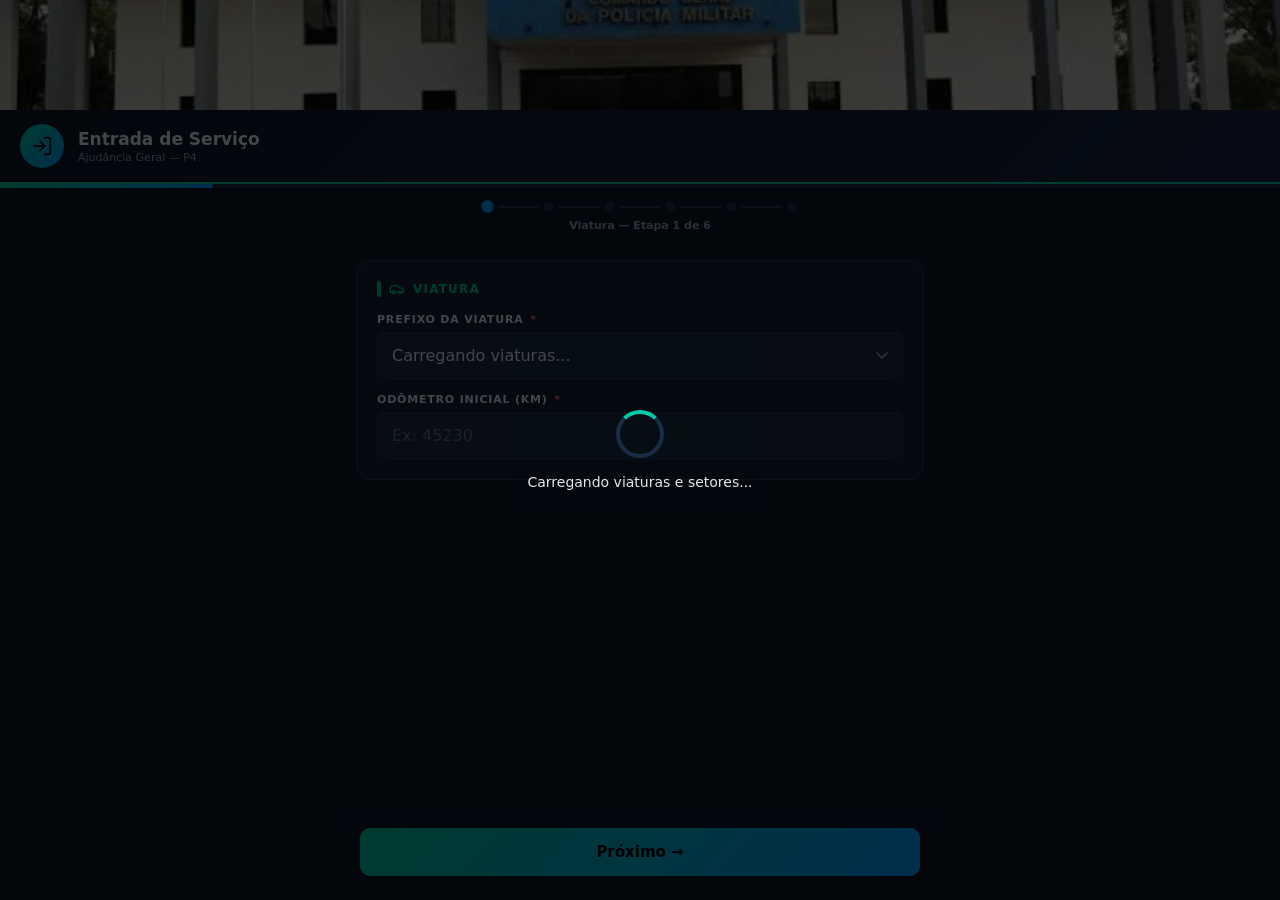
==== entrada.html @ dc6addcf "Add files via upload" ====
<!DOCTYPE html>
<html lang="pt-BR">
<head>
<meta charset="UTF-8">
<meta name="viewport" content="width=device-width, initial-scale=1, viewport-fit=cover">
<meta name="theme-color" content="#0a1628">
<title>Ajudância Geral — Entrada de Serviço</title>
<link rel="manifest" href="manifest.json">
<link rel="apple-touch-icon" href="icon-512.png">
<link rel="stylesheet" href="common.css?v=2026.11.06.1">
</head>
<body class="tema-entrada">
<img src="comando_geral_banner.jpg" class="banner-bpm" alt="Ajudância Geral" width="678" height="170">
<div class="hdr">
  <div class="hdr-icon"><svg class="ic" aria-hidden="true" focusable="false"><use href="#i-log-in"></use></svg></div>
  <div><div class="hdr-title">Entrada de Serviço</div><div class="hdr-sub">Ajudância Geral — P4</div></div>
</div>
<div class="progress-bar"><div class="progress-fill" id="progressFill" style="width:17%"></div></div>
<div class="steps-row" id="stepsRow"></div>
<div class="step-label" id="stepLabel">Etapa 1 de 6</div>

<div class="container">
  <div class="erro-msg" id="erroGlobal" role="alert"></div>
  <div class="info-msg" id="infoGlobal" role="status"></div>

  <!-- 1. Viatura -->
  <div class="section active" id="s1">
    <div class="card">
      <div class="card-title"><svg class="ic" aria-hidden="true" focusable="false"><use href="#i-car"></use></svg> Viatura</div>
      <div class="fg">
        <label for="prefixo">Prefixo da Viatura <span class="req">*</span></label>
        <select id="prefixo" required><option value="">Carregando viaturas...</option></select>
        <div class="msg-invalido">Selecione a viatura</div>
        <div class="bloqueio-saida" id="bloqueioSaida" role="alert">
          <div class="bloqueio-saida-titulo"><svg class="ic" aria-hidden="true" focusable="false"><use href="#i-ban"></use></svg> Entrada não permitida</div>
          <div class="bloqueio-saida-corpo">
            Esta viatura ainda está com <strong>saída em aberto</strong>. O policial que saiu com ela não registrou a baixa do serviço.<br>
            Entre em contato e solicite que ele registre a saída antes de prosseguir.
            <div class="bloqueio-saida-motorista" id="bloqueioMotoristaInfo"></div>
            <a class="btn-ligar" id="bloqueioLigar" href="#"><svg class="ic" aria-hidden="true" focusable="false"><use href="#i-phone"></use></svg> Ligar agora</a>
          </div>
        </div>
      </div>
      <div class="fg">
        <label for="odometroInicial">Odômetro Inicial (km) <span class="req">*</span></label>
        <input type="text" inputmode="numeric" autocomplete="off" id="odometroInicial" placeholder="Ex: 45230" maxlength="7">
        <div class="odometro-hint" id="odometroHint"></div>
        <div class="odo-aviso" id="odoAviso" role="alert">
          <span id="odoAvisoTxt"></span>
          <label><input type="checkbox" id="odoConfirma"> Confirmo que o odômetro informado está correto</label>
        </div>
        <div class="msg-invalido">Informe o odômetro</div>
      </div>
    </div>
  </div>

  <!-- 2. Setor -->
  <div class="section" id="s2">
    <div class="card">
      <div class="card-title"><svg class="ic" aria-hidden="true" focusable="false"><use href="#i-map-pin"></use></svg> Setor de Atuação</div>
      <div class="fg">
        <label for="setor">Setor <span class="req">*</span></label>
        <select id="setor" required><option value="">Carregando setores...</option></select>
        <div class="msg-invalido">Selecione o setor</div>
      </div>
      <div class="fg" id="setorLivreGroup" style="display:none">
        <label for="setorLivre">Informe o setor <span class="req">*</span></label>
        <input type="text" id="setorLivre" class="upper" placeholder="Nome completo do setor..." maxlength="100">
        <div class="msg-invalido">Informe o setor</div>
      </div>
    </div>
  </div>

  <!-- 3. Guarnição -->
  <div class="section" id="s3">
    <div class="card">
      <div class="card-title"><svg class="ic" aria-hidden="true" focusable="false"><use href="#i-users"></use></svg> Guarnição</div>
      <div class="fg">
        <label for="comandante">Comandante da Guarnição <span class="req">*</span></label>
        <input type="text" id="comandante" class="upper" placeholder="GRADUAÇÃO E NOME DE GUERRA" maxlength="80" autocomplete="off">
        <div class="msg-invalido">Informe o comandante</div>
      </div>
      <div class="fg">
        <label for="motorista">Motorista da Guarnição <span class="req">*</span></label>
        <input type="text" id="motorista" class="upper" placeholder="GRADUAÇÃO E NOME DE GUERRA" maxlength="80" autocomplete="off">
        <div class="msg-invalido">Informe o motorista</div>
      </div>
      <div class="fg-row">
        <div class="fg">
          <label for="matricula">Matrícula do Motorista <span class="req">*</span></label>
          <input type="text" inputmode="numeric" id="matricula" placeholder="Ex: 100012345" maxlength="12" autocomplete="off">
          <div class="msg-invalido">Matrícula inválida (somente números, ex: 100012345)</div>
        </div>
        <div class="fg">
          <label for="telefone">Telefone <span class="req">*</span></label>
          <input type="tel" id="telefone" placeholder="(69) 9xxxx-xxxx" maxlength="16" autocomplete="off">
          <div class="msg-invalido">Informe um telefone válido com DDD</div>
        </div>
      </div>
    </div>
  </div>

  <!-- 4. Condições -->
  <div class="section" id="s4">
    <div class="card">
      <div class="card-title"><svg class="ic" aria-hidden="true" focusable="false"><use href="#i-wrench"></use></svg> Condições da Viatura</div>
      <div class="fg">
        <label>Nível de Óleo do Motor <span class="req">*</span></label>
        <div class="nivel-group">
          <button type="button" class="opcao-btn" data-group="oleo" data-val="MÍNIMO" data-tone="min"><span class="dot dot-min"></span>Mínimo</button>
          <button type="button" class="opcao-btn" data-group="oleo" data-val="MÉDIO" data-tone="med"><span class="dot dot-med"></span>Médio</button>
          <button type="button" class="opcao-btn" data-group="oleo" data-val="MÁXIMO" data-tone="max"><span class="dot dot-max"></span>Máximo</button>
        </div>
        <div class="msg-invalido" id="msg-oleo">Selecione o nível de óleo</div>
      </div>
      <div class="fg mt">
        <label>Nível de Água do Radiador <span class="req">*</span></label>
        <div class="nivel-group">
          <button type="button" class="opcao-btn" data-group="agua" data-val="MÍNIMO" data-tone="min"><span class="dot dot-min"></span>Mínimo</button>
          <button type="button" class="opcao-btn" data-group="agua" data-val="MÉDIO" data-tone="med"><span class="dot dot-med"></span>Médio</button>
          <button type="button" class="opcao-btn" data-group="agua" data-val="MÁXIMO" data-tone="max"><span class="dot dot-max"></span>Máximo</button>
        </div>
        <div class="msg-invalido" id="msg-agua">Selecione o nível de água</div>
      </div>
      <div class="fg mt">
        <label>Itens com Alterações <span class="req">*</span><span class="opt"> (selecione todos)</span></label>
        <div class="check-grid" id="alteracoesGrid"></div>
        <div class="msg-invalido" id="msgAlteracoes">Selecione pelo menos um item</div>
      </div>
      <div class="fg mt" id="outrosGroup" style="display:none">
        <label for="outrosTexto">Outras alterações <span class="req">*</span></label>
        <textarea id="outrosTexto" placeholder="Descreva os outros itens com alteração..." rows="2"></textarea>
        <div class="msg-invalido">Descreva as outras alterações</div>
      </div>
    </div>
    <div class="card">
      <div class="card-title"><svg class="ic" aria-hidden="true" focusable="false"><use href="#i-camera"></use></svg> Fotos das Avarias</div>
      <div class="fg">
        <label for="descricaoAvarias">Descreva alterações elétricas e avarias <span class="req">*</span></label>
        <textarea id="descricaoAvarias" placeholder="Descreva ou escreva 'NENHUMA AVARIA OBSERVADA'" rows="3"></textarea>
        <div class="msg-invalido">Campo obrigatório</div>
      </div>
      <div class="fg">
        <label>Fotos da viatura <span class="opt">(opcional — enviadas para o Drive)</span></label>
        <div class="foto-area">
          <div class="foto-btns">
            <button type="button" class="foto-btn camera" id="avCam"><span class="foto-btn-icon"><svg class="ic" aria-hidden="true" focusable="false"><use href="#i-camera"></use></svg></span><span>Tirar Foto</span></button>
            <button type="button" class="foto-btn galeria" id="avGal"><span class="foto-btn-icon"><svg class="ic" aria-hidden="true" focusable="false"><use href="#i-image"></use></svg></span><span>Galeria / Arquivo</span></button>
          </div>
          <input type="file" id="avCam_input" accept="image/*" capture="environment" hidden>
          <input type="file" id="avGal_input" accept="image/*" multiple hidden>
          <div class="fotos-preview" id="avPreview"></div>
          <div class="foto-status" id="avStatus">Nenhuma foto selecionada</div>
          <div class="foto-upload-prog" id="fotoProgBar"><div class="foto-upload-prog-fill" id="fotoProgFill" style="width:0%"></div></div>
        </div>
      </div>
    </div>
  </div>

  <!-- 5. Limpeza -->
  <div class="section" id="s5">
    <div class="card">
      <div class="card-title"><svg class="ic" aria-hidden="true" focusable="false"><use href="#i-sparkles"></use></svg> Controle de Limpeza</div>
      <div class="fg">
        <label>A viatura está limpa na assunção do serviço? <span class="req">*</span></label>
        <div class="opcao-group">
          <button type="button" class="opcao-btn" data-group="limpa" data-val="SIM" data-tone="ok"><div class="obi"><svg class="ic" aria-hidden="true" focusable="false"><use href="#i-check-circle"></use></svg></div><div class="obt">Sim, está limpa</div></button>
          <button type="button" class="opcao-btn" data-group="limpa" data-val="NÃO" data-tone="no"><div class="obi"><svg class="ic" aria-hidden="true" focusable="false"><use href="#i-ban"></use></svg></div><div class="obt">Não está limpa</div></button>
        </div>
        <div class="msg-invalido" id="msg-limpa">Selecione uma opção</div>
      </div>
      <div id="descLimpaGroup" data-depends="limpa:NÃO" style="display:none">
        <div class="fg mt">
          <label for="descLimpaEntrada">Descreva a situação da viatura <span class="req">*</span></label>
          <textarea id="descLimpaEntrada" placeholder="Ex: Bancos com barro, odor forte, resíduos no porta-malas..." rows="3"></textarea>
          <div class="msg-invalido">Informe a descrição</div>
        </div>
        <div class="fg">
          <label>Fotos da sujeira <span class="opt">(opcional)</span></label>
          <div class="foto-area" data-fotos="limpeza">
            <div class="foto-btns">
              <button type="button" class="foto-btn camera" id="limpCam"><span class="foto-btn-icon"><svg class="ic" aria-hidden="true" focusable="false"><use href="#i-camera"></use></svg></span><span>Tirar Foto</span></button>
              <button type="button" class="foto-btn galeria" id="limpGal"><span class="foto-btn-icon"><svg class="ic" aria-hidden="true" focusable="false"><use href="#i-image"></use></svg></span><span>Galeria</span></button>
            </div>
            <input type="file" id="limpCam_input" accept="image/*" capture="environment" hidden>
            <input type="file" id="limpGal_input" accept="image/*" multiple hidden>
            <div class="fotos-preview" id="limpPreview"></div>
            <div class="foto-status" id="limpStatus">Nenhuma foto selecionada</div>
          </div>
        </div>
      </div>
    </div>
  </div>

  <!-- 6. Cartão -->
  <div class="section" id="s6">
    <div class="card">
      <div class="card-title"><svg class="ic" aria-hidden="true" focusable="false"><use href="#i-credit-card"></use></svg> Cartão de Abastecimento</div>
      <div class="fg">
        <label>O cartão confere com a placa? <span class="req">*</span></label>
        <div class="opcao-group">
          <button type="button" class="opcao-btn" data-group="cartao" data-val="SIM" data-tone="ok"><div class="obi"><svg class="ic" aria-hidden="true" focusable="false"><use href="#i-check-circle"></use></svg></div><div class="obt">Sim, confere</div></button>
          <button type="button" class="opcao-btn" data-group="cartao" data-val="NÃO" data-tone="no"><div class="obi"><svg class="ic" aria-hidden="true" focusable="false"><use href="#i-x-circle"></use></svg></div><div class="obt">Não confere</div></button>
        </div>
        <div class="msg-invalido" id="msg-cartao">Selecione uma opção</div>
      </div>
      <div class="fg" id="divergenciaGroup" data-depends="cartao:NÃO" style="display:none">
        <label for="divergenciaCartao">Explique a divergência <span class="req">*</span></label>
        <textarea id="divergenciaCartao" placeholder="Descreva o motivo..." rows="3"></textarea>
        <div class="msg-invalido">Informe a divergência</div>
      </div>
    </div>
    <div class="card card-decl">
      <div class="card-title"><svg class="ic" aria-hidden="true" focusable="false"><use href="#i-scale"></use></svg> Declaração</div>
      <p style="font-size:13px;line-height:1.6">Ao enviar, declaro que todas as informações são verdadeiras, nos termos do <strong>Art. 17 — I RDPM</strong>.</p>
    </div>
  </div>

  <div id="tela-sucesso">
    <div class="success-icon" id="successIcon"><svg class="ic" aria-hidden="true" focusable="false"><use href="#i-check-circle"></use></svg></div>
    <div class="success-title" id="successTitle">Entrada Registrada!</div>
    <div class="success-sub" id="successDetalhes">Entrada registrada com sucesso.</div>
    <div class="success-aviso" id="successAviso"></div>
    <button class="btn-novo" id="btnNovo" type="button">+ Nova Entrada</button>
  </div>
</div>

<div class="footer-fixed" id="footerFixed">
  <button class="btn btn-back" id="btnBack" type="button" style="display:none">← Voltar</button>
  <button class="btn btn-next" id="btnNext" type="button">Próximo →</button>
  <button class="btn btn-send" id="btnSend" type="button" style="display:none">✓ Enviar</button>
</div>
<div class="loading-ov" id="loadingOv"><div class="loading-spin"></div><div class="loading-txt" id="loadingTxt">Carregando...</div></div>

<script src="common.js?v=2026.11.06.1"></script>
<script>if(!window.GAR){document.body.innerHTML='<div style="padding:30px;color:#fff;font-family:sans-serif;line-height:1.6"><h2>Arquivos incompletos</h2><p>O arquivo common.js não foi encontrado. Publique common.js, common.css e comando_geral_banner.jpg na mesma pasta de entrada.html e saida.html.</p></div>';throw new Error('common.js ausente');}</script>
<script>
(function () {
  'use strict';
  var $ = GAR.$;
  var LABELS = ['Viatura', 'Setor', 'Guarnição', 'Condições', 'Limpeza', 'Cartão'];
  var ALTERACOES = ['Giroflex', 'Sirene', 'Motor', 'Câmbio', 'Pneus', 'TWI pneus', 'Retrovisores', 'Luzes', 'Painel', 'Rádio / HT', 'Lataria', 'Documentação', 'Extintor', 'Porta-malas', 'Freios', 'Direção', 'Outros', 'Sem Alteração'];
  var idEnvio = GAR.uuid();
  var enviando = false, finalizando = false;
  var alteracoesSel = [];
  var bloqueada = false, seqConsulta = 0;
  var W;

  var odo = GAR.odometro.criar({ input: 'odometroInicial', hint: 'odometroHint', aviso: 'odoAviso', avisoTxt: 'odoAvisoTxt', confirma: 'odoConfirma', orientacao: 'informe o odômetro inicial' });
  var fotosAv = GAR.criarFotos({ nome: 'avarias', camera: 'avCam', galeria: 'avGal', preview: 'avPreview', status: 'avStatus', rotulo: 'avaria_entrada' });
  var fotosLimpa = GAR.criarFotos({ nome: 'limpeza', camera: 'limpCam', galeria: 'limpGal', preview: 'limpPreview', status: 'limpStatus', rotulo: 'limpeza_entrada' });

  /* ---------- Checklist de alterações ---------- */
  function renderAlteracoes() {
    var grid = $('alteracoesGrid'); grid.innerHTML = '';
    ALTERACOES.forEach(function (item) {
      var b = document.createElement('button');
      b.type = 'button'; b.className = 'check-item'; b.setAttribute('data-val', item);
      var box = document.createElement('div'); box.className = 'check-box';
      var lb = document.createElement('div'); lb.className = 'check-label'; lb.textContent = item;
      b.appendChild(box); b.appendChild(lb);
      b.addEventListener('click', function () { toggleAlteracao(item); });
      grid.appendChild(b);
    });
  }
  function pintarAlteracoes() {
    var itens = document.querySelectorAll('#alteracoesGrid .check-item');
    for (var i = 0; i < itens.length; i++) {
      var on = alteracoesSel.indexOf(itens[i].getAttribute('data-val')) !== -1;
      itens[i].classList.toggle('selected', on);
      itens[i].setAttribute('aria-pressed', on ? 'true' : 'false');
      itens[i].firstChild.textContent = on ? '✓' : '';
    }
    var outros = alteracoesSel.indexOf('Outros') !== -1;
    $('outrosGroup').style.display = outros ? 'block' : 'none';
    if (!outros) $('outrosTexto').value = '';
    $('msgAlteracoes').classList.remove('on');
  }
  function toggleAlteracao(item) {
    if (item === 'Sem Alteração') alteracoesSel = alteracoesSel.indexOf(item) === -1 ? ['Sem Alteração'] : [];
    else {
      alteracoesSel = alteracoesSel.filter(function (x) { return x !== 'Sem Alteração'; });
      var i = alteracoesSel.indexOf(item);
      if (i === -1) alteracoesSel.push(item); else alteracoesSel.splice(i, 1);
    }
    pintarAlteracoes();
    GAR.draft.salvar();
  }

  /* ---------- Viatura: status (saída em aberto) + odômetro numa só consulta ---------- */
  function esconderBloqueio() {
    bloqueada = false;
    $('bloqueioSaida').classList.remove('on');
    $('bloqueioMotoristaInfo').innerHTML = '';
    $('bloqueioLigar').classList.remove('on');
    $('bloqueioLigar').setAttribute('href', '#');
  }

  function mostrarBloqueio(d) {
    var tel = String(d.telefone || '').replace(/\D/g, '');
    var h = '<div class="bloqueio-saida-linha"><span>Motorista</span><strong>' + GAR.esc(d.motorista || 'Não identificado') + '</strong></div>';
    if (d.dataEntrada) h += '<div class="bloqueio-saida-linha"><span>Entrou em</span><strong>' + GAR.esc(d.dataEntrada) + '</strong></div>';
    if (tel) {
      h += '<div class="bloqueio-saida-linha"><span>Telefone</span><strong>' + GAR.esc(d.telefone || tel) + '</strong></div>';
      var a = $('bloqueioLigar');
      a.setAttribute('href', 'tel:' + (tel.length > 11 && tel.indexOf('55') === 0 ? '+' + tel : '+55' + tel));
      a.classList.add('on');
    }
    $('bloqueioMotoristaInfo').innerHTML = h;
    $('bloqueioSaida').classList.add('on');
    bloqueada = true;
  }

  async function aoSelecionarViatura(preservar) {
    var p = $('prefixo').value, meu = ++seqConsulta;
    esconderBloqueio();
    if (!preservar) { $('odometroInicial').value = ''; $('odoConfirma').checked = false; }
    odo.limpar();
    if (!p) return;
    odo.consultando('Verificando status da viatura...');
    // UMA consulta (status + odômetro) ao índice rápido
    var info = null;
    try { info = await GAR.infoViatura(p, { confirmar: true }); } catch (e) { info = null; }
    if (meu !== seqConsulta) return; // trocou de viatura no meio da consulta

    if (info && info.saidaAberta) {
      odo.limpar(); mostrarBloqueio(info);
      if (W && W.etapa > 1) W.ir(1); // a resposta chegou depois de o usuário avançar: volta ao aviso
      return;
    }
    var n = info && info.odometro != null ? Number(info.odometro) : NaN;
    if (!isNaN(n)) odo.definirRef(n); else odo.falhou();
    // o último valor NÃO é copiado sozinho (evita repetir um valor velho sem olhar o painel): "Usar este valor" faz isso num toque
    if (!preservar) { try { $('odometroInicial').focus({ preventScroll: true }); } catch (e2) {} }
  }

  /* ---------- Validação ---------- */
  function validar(n) {
    var ok = true;
    if (n === 1) {
      if (!$('prefixo').value) { GAR.invalido('prefixo'); ok = false; }
      if (bloqueada) { GAR.mostrarErro('Esta viatura possui saída em aberto. O motorista anterior precisa registrar a baixa antes de uma nova entrada.'); return false; }
      var pr = odo.problema(finalizando);
      if (pr === 'vazio') { GAR.invalido('odometroInicial'); ok = false; }
      else if (pr === 'consultando') { GAR.mostrarErro('Aguarde um instante: verificando o status da viatura...'); ok = false; }
      else if (pr === 'bloqueado') { GAR.invalido('odometroInicial', false); GAR.mostrarErro(odo.mensagem()); ok = false; }
      else if (pr === 'confirmar') { odo.marcarPendente(); GAR.mostrarErro('Confirme o odômetro informado marcando a caixa abaixo do campo.'); ok = false; }
    }
    if (n === 2) {
      if (!$('setor').value) { GAR.invalido('setor'); ok = false; }
      else if ($('setor').value === 'OUTRO' && !GAR.req('setorLivre')) ok = false;
    }
    if (n === 3) {
      if (!GAR.req('comandante')) ok = false;
      if (!GAR.req('motorista')) ok = false;
      var mat = $('matricula').value.trim();
      if (!mat || parseInt(mat, 10) < 1000) { GAR.invalido('matricula'); ok = false; }
      var tel = $('telefone').value.replace(/\D/g, '');
      if (tel.length < 10 || tel.length > 11) { GAR.invalido('telefone'); ok = false; }
    }
    if (n === 4) {
      if (!GAR.reqOpc('oleo')) ok = false;
      if (!GAR.reqOpc('agua')) ok = false;
      if (!alteracoesSel.length) { $('msgAlteracoes').classList.add('on'); ok = false; }
      if (alteracoesSel.indexOf('Outros') !== -1 && !GAR.req('outrosTexto')) ok = false;
      if (!GAR.req('descricaoAvarias')) ok = false;
    }
    if (n === 5) {
      if (!GAR.reqOpc('limpa')) ok = false;
      if (GAR.opc.limpa === 'NÃO' && !GAR.req('descLimpaEntrada')) ok = false;
    }
    if (n === 6) {
      if (!GAR.reqOpc('cartao')) ok = false;
      if (GAR.opc.cartao === 'NÃO' && !GAR.req('divergenciaCartao')) ok = false;
    }
    if (!ok && !$('erroGlobal').classList.contains('on')) GAR.mostrarErro('Preencha todos os campos obrigatórios.');
    return ok;
  }

  /* ---------- Envio ---------- */
  /** Dados do registro (o idEnvio e o texto das fotos são acrescentados por GAR.enviarItem). */
  function montarPayload() {
    var setor = $('setor').value, limpa = GAR.opc.limpa, cartao = GAR.opc.cartao;
    return Object.assign({
      tipo: 'entrada',
      prefixo: $('prefixo').value,
      odometroInicial: String(odo.valor()),
      setor: setor,
      setorTextoLivre: setor === 'OUTRO' ? $('setorLivre').value.trim() : '',
      comandante: $('comandante').value.trim().toUpperCase(),
      motorista: $('motorista').value.trim().toUpperCase(),
      matricula: $('matricula').value.trim(),
      telefone: $('telefone').value.trim(),
      nivelOleo: GAR.opc.oleo,
      nivelAgua: GAR.opc.agua,
      alteracoes: alteracoesSel.map(function (i) { return i === 'Outros' ? 'Outros: ' + ($('outrosTexto').value.trim() || '').toUpperCase() : i; }).join(', '),
      descricaoAvarias: $('descricaoAvarias').value.trim(),
      viaturaLimpaEntrada: limpa,
      descLimpaEntrada: limpa === 'NÃO' ? $('descLimpaEntrada').value.trim() : '',
      cartaoConferePlaca: cartao,
      divergenciaCartao: cartao === 'NÃO' ? $('divergenciaCartao').value.trim() : ''
    }, odo.payload());
  }

  async function enviar() {
    if (enviando) return;
    GAR.esconderErro();
    finalizando = true; var okTudo = W.validarTudo(); finalizando = false; // a consulta pendente só bloqueia o ENVIO, não o avanço
    if (!okTudo) return;
    enviando = true; $('btnSend').disabled = true;
    try {
      GAR.loading(true, 'Preparando envio...');
      await Promise.all([fotosAv.pronto(), fotosLimpa.pronto()]);
      var payload = montarPayload();
      var item = { id: idEnvio, tipo: 'entrada', prefixo: payload.prefixo, payload: payload, fotos: GAR.coletarFotos([fotosAv, fotosLimpa]) };
      var res;
      try { res = await GAR.enviarItem(item); }
      catch (eRede) {
        GAR.loading(false);
        if (await GAR.fila.adicionar(item)) salvoNaFila(payload);
        else GAR.mostrarErro('Falha de conexão ao enviar. Seus dados foram mantidos — verifique o sinal e toque em Enviar novamente.');
        return;
      }
      GAR.loading(false);
      if (!res.r.ok) { recusado(res.r); return; }
      sucesso(res.payload, res.rf);
    } catch (e) {
      GAR.loading(false);
      GAR.mostrarErro('Falha inesperada ao enviar. Seus dados foram mantidos — toque em Enviar novamente.');
    } finally {
      enviando = false; $('btnSend').disabled = false;
    }
  }

  function recusado(r) {
    if (r.confirmarOdometro && !odo.confirmado()) {
      odo.forcarConfirmacao(r.erro); W.ir(1); odo.marcarPendente();
      GAR.mostrarErro('O servidor pede a confirmação do odômetro. Marque a caixa abaixo do campo e envie novamente.');
    } else if (r.bloqueado) {
      W.ir(1);
      GAR.mostrarErro(r.erro);
    } else {
      GAR.mostrarErro('O servidor não aceitou o registro: ' + r.erro + '. Seus dados foram mantidos.');
    }
  }

  function salvoNaFila(p) {
    GAR.guarnicao.salvar(p.setor, p.setorTextoLivre);
    GAR.draft.limpar();
    $('successIcon').innerHTML = GAR.ico('cloud-off'); $('successIcon').classList.add('offline');
    $('successTitle').textContent = 'Salvo neste aparelho';
    $('successDetalhes').innerHTML = 'Sem conexão no momento. A entrada da viatura <strong>' + GAR.esc(p.prefixo) +
      '</strong> está guardada e será enviada automaticamente quando o sinal voltar.<br>Mantenha o aplicativo aberto ou abra-o novamente com sinal.';
    W.concluir();
  }

  function sucesso(p, rf) {
    GAR.loading(false);
    GAR.guarnicao.salvar(p.setor, p.setorTextoLivre);
    GAR.draft.limpar();
    var setorFinal = p.setor === 'OUTRO' ? p.setorTextoLivre : p.setor;
    $('successDetalhes').innerHTML = 'Viatura <strong>' + GAR.esc(p.prefixo) + '</strong> registrada em serviço.<br>Setor: <strong>' + GAR.esc(setorFinal) +
      '</strong><br>Motorista: <strong>' + GAR.esc(p.motorista) + '</strong>' +
      (rf.ok > 0 ? '<br>' + GAR.ico('camera') + ' ' + rf.ok + ' foto(s) enviada(s) para o Drive' : '');
    if (rf.falhas > 0) $('successAviso').textContent = rf.falhas + ' foto(s) não puderam ser enviadas. O registro da entrada foi concluído normalmente.';
    W.concluir();
  }

  /* ---------- Inicialização ---------- */
  document.addEventListener('DOMContentLoaded', function () {
    W = GAR.wizard({ labels: LABELS, validar: validar });
    renderAlteracoes();

    $('btnNext').addEventListener('click', W.avancar);
    $('btnBack').addEventListener('click', W.voltar);
    $('btnSend').addEventListener('click', enviar);
    $('btnNovo').addEventListener('click', function () { location.reload(); });
    $('bloqueioLigar').addEventListener('click', function (e) { if (this.getAttribute('href') === '#') e.preventDefault(); });

    $('prefixo').addEventListener('change', function () { aoSelecionarViatura(false); });
    odo.ligar();
    $('setor').addEventListener('change', function () {
      var outro = this.value === 'OUTRO';
      $('setorLivreGroup').style.display = outro ? 'block' : 'none';
      if (!outro) $('setorLivre').value = '';
    });
    $('matricula').addEventListener('input', function () { GAR.somenteDigitos(this); });
    $('telefone').addEventListener('input', function () { GAR.mascaraTelefone(this); });

    GAR.aplicarDependencias();
    GAR.draft.init('gar:rascunho:entrada', {
      getEtapa: function () { return W.etapa; },
      getId: function () { return idEnvio; },
      setId: function (id) { idEnvio = id; },
      getExtra: function () { return { alteracoes: alteracoesSel }; },
      setExtra: function (x) { if (x && Array.isArray(x.alteracoes)) { alteracoesSel = x.alteracoes; pintarAlteracoes(); } }
    });
    W.atualizar();

    GAR.carregarDados(function () {
      GAR.guarnicao.preencher();
      var g = GAR.guarnicao.setor();
      if (g && g.setor && !$('setor').value) {
        var tem = Array.prototype.some.call($('setor').options, function (o) { return o.value === g.setor; });
        if (tem) {
          $('setor').value = g.setor;
          if (g.setor === 'OUTRO') { $('setorLivreGroup').style.display = 'block'; $('setorLivre').value = g.setorLivre || ''; }
        }
      }
      if (GAR.draft.existe() && GAR.draft.restaurar()) {
        if ($('setor').value === 'OUTRO') $('setorLivreGroup').style.display = 'block';
        if ($('prefixo').value) aoSelecionarViatura(true);
        W.ir(GAR.draft.etapaSalva());
        GAR.info('Rascunho restaurado. Se você anexou fotos, selecione-as novamente.', {
          texto: 'Descartar', fn: function () { GAR.draft.limpar(); location.reload(); }
        });
      }
      GAR.draft.ativar();
    });
  });
})();

</script>
</body>
</html>
---- common.css ----
/* ============================================================
   Sistema Garageiro — Ajudância Geral
   Estilos compartilhados (entrada.html / saida.html)
   Tema por página: <body class="tema-entrada"> ou "tema-saida"
   ============================================================ */
:root{--green:#27ae60;--red:#e74c3c;--warn:#fbbf24}
body.tema-entrada{--bg:#0a1628;--bg2:#111f35;--bg3:#1a2d45;--bd:#253a55;--ac:#00c9a7;--ac2:#0099ff;--txt:#e2e8f0;--txt2:#8ea0b5;
  --hdr1:#0a1628;--hdr2:#112244;--nao:#e74c3c;--nao-bg:rgba(231,76,60,.08);--ring:rgba(0,201,167,.18);--ac-soft:rgba(0,201,167,.08);--ac-line:rgba(0,201,167,.2)}
body.tema-saida{--bg:#0f0a1e;--bg2:#1a1030;--bg3:#251540;--bd:#3a2055;--ac:#c084fc;--ac2:#a855f7;--txt:#e2e8f0;--txt2:#a78bbb;
  --hdr1:#0f0a1e;--hdr2:#1e1040;--nao:#c084fc;--nao-bg:rgba(192,132,252,.07);--ring:rgba(192,132,252,.2);--ac-soft:rgba(192,132,252,.08);--ac-line:rgba(192,132,252,.2)}

*{margin:0;padding:0;box-sizing:border-box;-webkit-tap-highlight-color:transparent}
html,body{min-height:100vh;background:var(--bg);color:var(--txt);font-family:'Segoe UI',system-ui,-apple-system,Roboto,sans-serif}
body{-webkit-text-size-adjust:100%}
.banner-bpm{width:100%;display:block;object-fit:cover;max-height:110px;height:auto}
.hdr{background:linear-gradient(135deg,var(--hdr1),var(--hdr2));border-bottom:2px solid var(--ac);padding:14px 20px;display:flex;align-items:center;gap:14px;position:sticky;top:0;z-index:100}
.hdr-icon{width:44px;height:44px;border-radius:50%;background:linear-gradient(135deg,var(--ac),var(--ac2));display:flex;align-items:center;justify-content:center;font-size:20px;flex-shrink:0}
.hdr-title{font-size:17px;font-weight:700}.hdr-sub{font-size:11px;color:var(--txt2);margin-top:2px}
.progress-bar{height:4px;background:var(--bg3)}
.progress-fill{height:100%;background:linear-gradient(90deg,var(--ac),var(--ac2));transition:width .4s ease;border-radius:0 2px 2px 0}
.steps-row{display:flex;align-items:center;justify-content:center;gap:6px;padding:14px 20px 8px}
.step-dot{width:9px;height:9px;border-radius:50%;background:var(--bg3);border:1.5px solid var(--bd);transition:all .3s;flex-shrink:0}
.step-dot.done{background:var(--ac);border-color:var(--ac)}
.step-dot.active{background:var(--ac2);border-color:var(--ac2);transform:scale(1.4)}
.step-line{flex:1;height:2px;background:var(--bd);max-width:40px}
.step-label{font-size:11px;color:var(--txt2);text-align:center;padding:0 20px 12px;font-weight:600}
.container{max-width:600px;margin:0 auto;padding:16px 16px 120px}
.section{display:none}
.section.active{display:block;animation:fadeUp .3s ease}
@media (prefers-reduced-motion:reduce){.section.active{animation:none}.progress-fill,.step-dot{transition:none}}
@keyframes fadeUp{from{opacity:0;transform:translateY(16px)}to{opacity:1;transform:translateY(0)}}
.card{background:var(--bg2);border:1px solid var(--bd);border-radius:14px;padding:20px;margin-bottom:14px}
.card-title{font-size:12px;font-weight:700;text-transform:uppercase;letter-spacing:1.2px;color:var(--ac);margin-bottom:16px;display:flex;align-items:center;gap:8px}
.card-title::before{content:'';width:4px;height:16px;background:var(--ac);border-radius:2px;flex-shrink:0}
.card-decl{border-color:var(--ac);background:var(--ac-soft)}
.fg{margin-bottom:14px}.fg:last-child{margin-bottom:0}
.fg.mt{margin-top:14px}
label{display:block;font-size:11px;font-weight:700;text-transform:uppercase;letter-spacing:.8px;color:var(--txt);margin-bottom:6px}
label .req{color:#f87171;margin-left:2px}
label .opt{color:var(--txt2);margin-left:4px;font-weight:400;text-transform:none}
/* 16px evita o zoom automático do iOS ao focar o campo */
input,select,textarea{width:100%;padding:13px 14px;background:var(--bg3);border:1.5px solid var(--bd);border-radius:9px;color:var(--txt);font-size:16px;font-family:inherit;transition:border-color .2s;-webkit-appearance:none;appearance:none}
select{background-image:url("data:image/svg+xml,%3Csvg xmlns='http://www.w3.org/2000/svg' width='12' height='8' viewBox='0 0 12 8'%3E%3Cpath d='M1 1l5 5 5-5' stroke='%23a0aec0' stroke-width='1.5' fill='none' stroke-linecap='round'/%3E%3C/svg%3E");background-repeat:no-repeat;background-position:right 14px center;padding-right:36px}
input:focus,select:focus,textarea:focus{outline:none;border-color:var(--ac);box-shadow:0 0 0 3px var(--ring)}
input:disabled,select:disabled{opacity:.5;cursor:not-allowed}
input.upper{text-transform:uppercase}
textarea{resize:none;min-height:80px;line-height:1.5}
::placeholder{color:var(--txt2);opacity:.55}
.fg-row{display:grid;grid-template-columns:1fr 1fr;gap:12px}
@media (max-width:380px){.fg-row{grid-template-columns:1fr}}

/* opções (Sim/Não e níveis) */
.opcao-group{display:grid;grid-template-columns:1fr 1fr;gap:10px}
.opcao-btn{padding:14px 10px;border:2px solid var(--bd);border-radius:10px;background:var(--bg3);color:var(--txt);text-align:center;cursor:pointer;transition:all .2s;user-select:none;font:inherit;display:block;width:100%}
.opcao-btn .obi{font-size:22px;margin-bottom:6px}
.opcao-btn .obt{font-size:13px;font-weight:700;color:var(--txt)}
.opcao-btn:focus-visible{outline:2px solid var(--ac);outline-offset:2px}
.opcao-btn.sel[data-tone="ok"]{border-color:var(--green);background:rgba(39,174,96,.08)}
.opcao-btn.sel[data-tone="ok"] .obt{color:var(--green)}
.opcao-btn.sel[data-tone="no"]{border-color:var(--nao);background:var(--nao-bg)}
.opcao-btn.sel[data-tone="no"] .obt{color:var(--nao)}
.nivel-group{display:grid;grid-template-columns:repeat(3,1fr);gap:8px}
.nivel-group .opcao-btn{padding:11px 4px;border-width:1.5px;border-radius:8px;font-size:13px;font-weight:600}
.nivel-group .opcao-btn.sel[data-tone="min"]{background:#e74c3c;border-color:#e74c3c;color:#fff}
.nivel-group .opcao-btn.sel[data-tone="med"]{background:#f39c12;border-color:#f39c12;color:#000}
.nivel-group .opcao-btn.sel[data-tone="max"]{background:#27ae60;border-color:#27ae60;color:#fff}

/* checklist de alterações */
.check-grid{display:grid;grid-template-columns:1fr 1fr;gap:7px}
.check-item{display:flex;align-items:center;gap:9px;padding:10px 12px;border:1.5px solid var(--bd);border-radius:8px;cursor:pointer;transition:all .2s;user-select:none;background:transparent;color:var(--txt);font:inherit;text-align:left;width:100%}
.check-item.selected{border-color:var(--ac);background:var(--ac-soft)}
.check-item:focus-visible{outline:2px solid var(--ac);outline-offset:2px}
.check-box{width:18px;height:18px;border:2px solid var(--bd);border-radius:4px;flex-shrink:0;display:flex;align-items:center;justify-content:center;font-size:11px;transition:all .2s}
.check-item.selected .check-box{background:var(--ac);border-color:var(--ac);color:#000}
.check-label{font-size:12px;color:var(--txt);line-height:1.2}

/* rodapé de navegação */
.footer-fixed{position:fixed;bottom:0;left:0;right:0;background:linear-gradient(0deg,var(--bg) 80%,transparent);padding:16px 20px calc(24px + env(safe-area-inset-bottom));display:flex;gap:12px;max-width:600px;margin:0 auto;z-index:50}
.btn{flex:1;padding:15px;border:none;border-radius:10px;font-size:15px;font-weight:700;cursor:pointer;display:flex;align-items:center;justify-content:center;gap:8px;transition:all .2s;font-family:inherit;min-height:48px}
.btn-back{background:var(--bg3);color:var(--txt2);border:1.5px solid var(--bd)}
.btn-next{background:linear-gradient(135deg,var(--ac),var(--ac2));color:#000}
.btn-send{background:linear-gradient(135deg,var(--green),#1a8a4a);color:#fff}
.btn:active{transform:scale(.97)}
.btn:disabled{opacity:.45;cursor:not-allowed;transform:none}

/* sucesso */
#tela-sucesso{display:none;text-align:center;padding:60px 20px}
#tela-sucesso.active{display:block}
.success-icon{font-size:72px;margin-bottom:20px}
.success-title{font-size:24px;font-weight:700;color:var(--ac);margin-bottom:12px}
.success-sub{font-size:14px;color:var(--txt2);line-height:1.6;margin-bottom:30px}
.success-aviso{font-size:12px;color:var(--warn);line-height:1.5;margin:-14px 0 24px}
.btn-novo{padding:14px 28px;border:none;border-radius:10px;background:linear-gradient(135deg,var(--ac),var(--ac2));color:#000;font-size:15px;font-weight:700;cursor:pointer}

/* mensagens */
.erro-msg{background:rgba(231,76,60,.12);border:1px solid rgba(231,76,60,.3);border-radius:8px;padding:12px 14px;font-size:13px;color:#f87171;margin-bottom:14px;display:none}
.erro-msg.on{display:block}
.erro-msg button{margin-top:8px;padding:8px 14px;border-radius:8px;border:1px solid rgba(248,113,113,.5);background:transparent;color:#fca5a5;font-weight:700;cursor:pointer;font-family:inherit}
.info-msg{background:var(--ac-soft);border:1px solid var(--ac-line);border-radius:8px;padding:10px 14px;font-size:12px;color:var(--ac);margin-bottom:14px;display:none;align-items:center;justify-content:space-between;gap:10px}
.info-msg.on{display:flex}
.info-msg button{background:transparent;border:1px solid var(--ac-line);color:var(--ac);border-radius:6px;padding:5px 10px;font-weight:700;cursor:pointer;font-family:inherit;font-size:12px}
input.invalido,select.invalido,textarea.invalido{border-color:#e74c3c !important}
.msg-invalido{font-size:11px;color:#f87171;margin-top:4px;display:none}
.msg-invalido.on{display:block}
.loading-ov{display:none;position:fixed;inset:0;background:rgba(0,0,0,.7);z-index:9999;align-items:center;justify-content:center;flex-direction:column;gap:16px;padding:20px;text-align:center}
.loading-ov.on{display:flex}
.loading-spin{width:48px;height:48px;border:4px solid var(--bg3);border-top-color:var(--ac);border-radius:50%;animation:spin 1s linear infinite}
@keyframes spin{to{transform:rotate(360deg)}}
.loading-txt{color:var(--txt);font-size:14px}

/* dicas */
.odometro-hint{background:var(--ac-soft);border:1px solid var(--ac-line);border-radius:7px;padding:8px 12px;font-size:12px;color:var(--ac);margin-top:6px;display:none}
.odometro-hint.on{display:block}
.odo-aviso{margin-top:6px;font-size:12px;padding:8px 10px;border-radius:6px;display:none;background:rgba(231,76,60,.12);color:#f87171;border:1px solid rgba(231,76,60,.4);line-height:1.5}
.odo-aviso.on{display:block}
.odo-aviso.invalido{outline:2px solid #e74c3c;outline-offset:2px}
.odo-aviso label{display:flex;align-items:flex-start;gap:8px;margin:8px 0 0;text-transform:none;letter-spacing:0;font-size:12px;font-weight:600;cursor:pointer}
.odo-aviso input[type=checkbox]{width:20px;height:20px;flex-shrink:0;-webkit-appearance:auto;appearance:auto;padding:0;margin-top:1px;accent-color:var(--ac)}
.saldo-hint{background:rgba(39,174,96,.08);border:1px solid rgba(39,174,96,.25);border-radius:7px;padding:8px 12px;font-size:12px;color:#4ade80;margin-top:6px;display:none}
.saldo-alerta{background:rgba(251,191,36,.07);border:1px solid rgba(251,191,36,.35);border-radius:10px;padding:13px 14px;margin-top:10px}
.saldo-alerta-titulo{font-size:12px;font-weight:700;color:var(--warn);text-transform:uppercase;letter-spacing:.7px;margin-bottom:6px}
.saldo-alerta-texto{font-size:12px;color:#fde68a;line-height:1.55}
.saldo-alerta-texto strong{color:var(--warn)}

/* bloqueio de entrada (saída em aberto) */
.bloqueio-saida{background:rgba(231,76,60,.10);border:2px solid rgba(231,76,60,.55);border-radius:12px;padding:16px;margin-top:12px;display:none}
.bloqueio-saida.on{display:block}
.bloqueio-saida-titulo{font-size:13px;font-weight:700;color:#f87171;text-transform:uppercase;letter-spacing:.8px;margin-bottom:10px}
.bloqueio-saida-corpo{font-size:13px;color:var(--txt);line-height:1.6}
.bloqueio-saida-corpo strong{color:#f87171}
.bloqueio-saida-motorista{background:rgba(231,76,60,.07);border:1px solid rgba(231,76,60,.25);border-radius:8px;padding:10px 12px;margin-top:10px}
.bloqueio-saida-motorista:empty{display:none}
.bloqueio-saida-linha{display:flex;align-items:center;gap:8px;font-size:13px;color:var(--txt);margin-bottom:4px}
.bloqueio-saida-linha:last-child{margin-bottom:0}
.bloqueio-saida-linha span{color:var(--txt2);font-size:11px;min-width:70px}
.btn-ligar{display:none;align-items:center;gap:6px;margin-top:10px;padding:9px 16px;background:linear-gradient(135deg,#27ae60,#1a8a4a);color:#fff;border:none;border-radius:8px;font-size:13px;font-weight:700;cursor:pointer;text-decoration:none}
.btn-ligar.on{display:inline-flex}

/* fotos */
.foto-area{border:2px dashed var(--bd);border-radius:10px;padding:16px;margin-top:8px}
.foto-btns{display:grid;grid-template-columns:1fr 1fr;gap:10px;margin-bottom:12px}
.foto-btn{padding:12px 8px;border:1.5px solid var(--bd);border-radius:9px;background:var(--bg3);color:var(--txt);font-size:13px;font-weight:600;cursor:pointer;display:flex;flex-direction:column;align-items:center;gap:6px;transition:all .2s;font-family:inherit}
.foto-btn:active{transform:scale(.97)}
.foto-btn.camera{border-color:var(--ac);color:var(--ac)}
.foto-btn.galeria{border-color:var(--ac2);color:var(--ac2)}
.foto-btn-icon{font-size:24px}
.fotos-preview{display:flex;flex-wrap:wrap;gap:8px;margin-top:8px}
.foto-thumb{position:relative;width:80px;height:80px;border-radius:8px;overflow:hidden;border:1.5px solid var(--bd)}
.foto-thumb img{width:100%;height:100%;object-fit:cover}
.foto-thumb-del{position:absolute;top:0;right:0;background:rgba(0,0,0,.75);border:none;color:#fff;width:32px;height:32px;font-size:14px;cursor:pointer;display:flex;align-items:center;justify-content:center;border-radius:0 0 0 8px}
.foto-status{font-size:11px;color:var(--txt2);text-align:center;margin-top:6px}
.foto-status.erro{color:#f87171}
.foto-upload-prog{background:var(--bg3);border-radius:4px;height:4px;margin-top:6px;display:none}
.foto-upload-prog.on{display:block}
.foto-upload-prog-fill{height:100%;background:var(--ac);border-radius:4px;transition:width .3s}

/* ============================================================
   Ícones SVG (substituem os emojis) e fila de reenvio
   ============================================================ */
.ic{width:1.1em;height:1.1em;vertical-align:-.18em;flex-shrink:0;display:inline-block}
.hdr-icon{color:#04121f}
.hdr-icon .ic{width:22px;height:22px;vertical-align:0}
.card-title .ic{width:16px;height:16px;vertical-align:0}
.opcao-btn .obi{color:var(--txt2);display:flex;justify-content:center}
.opcao-btn .obi .ic{width:26px;height:26px;vertical-align:0}
.opcao-btn.sel[data-tone="ok"] .obi{color:var(--green)}
.opcao-btn.sel[data-tone="no"] .obi{color:var(--nao)}
.foto-btn-icon{display:flex;justify-content:center}
.foto-btn-icon .ic{width:24px;height:24px;vertical-align:0}
.success-icon{display:flex;justify-content:center;color:var(--green)}
.success-icon .ic{width:72px;height:72px;vertical-align:0}
.success-icon.offline{color:var(--warn)}
.dot{display:inline-block;width:.7em;height:.7em;border-radius:50%;margin-right:5px;vertical-align:0;border:1.5px solid currentColor}
.dot-min{background:#e74c3c;border-color:#e74c3c}.dot-med{background:#f39c12;border-color:#f39c12}.dot-max{background:#27ae60;border-color:#27ae60}
.btn-ligar .ic,.bloqueio-saida-titulo .ic{width:1.15em;height:1.15em}

/* odômetro: botão "usar este valor" e aviso sem opção de confirmar (valor absurdo) */
.dica-btn{margin-left:6px;padding:4px 10px;border:1px solid var(--ac-line);border-radius:6px;background:transparent;color:var(--ac);font:inherit;font-size:12px;font-weight:700;cursor:pointer}
.dica-btn:active{transform:scale(.97)}
.odo-aviso.bloqueio label{display:none}

/* fila de reenvio (registros guardados no aparelho) */
.fila-banner{display:none;background:rgba(251,191,36,.10);border-bottom:1px solid rgba(251,191,36,.4);color:#fde68a;font-size:13px;padding:10px 16px}
.fila-banner.on{display:block}
.fila-banner.ok{background:rgba(39,174,96,.12);border-bottom-color:rgba(39,174,96,.4);color:#86efac}
.fila-item{display:flex;align-items:center;justify-content:space-between;gap:10px;flex-wrap:wrap;padding:3px 0}
.fila-item.err{color:#fca5a5}
.fila-acoes{display:flex;gap:8px;flex-wrap:wrap}
.fila-banner button{padding:7px 12px;border-radius:8px;border:1px solid currentColor;background:transparent;color:inherit;font:inherit;font-size:12px;font-weight:700;cursor:pointer;min-height:34px}
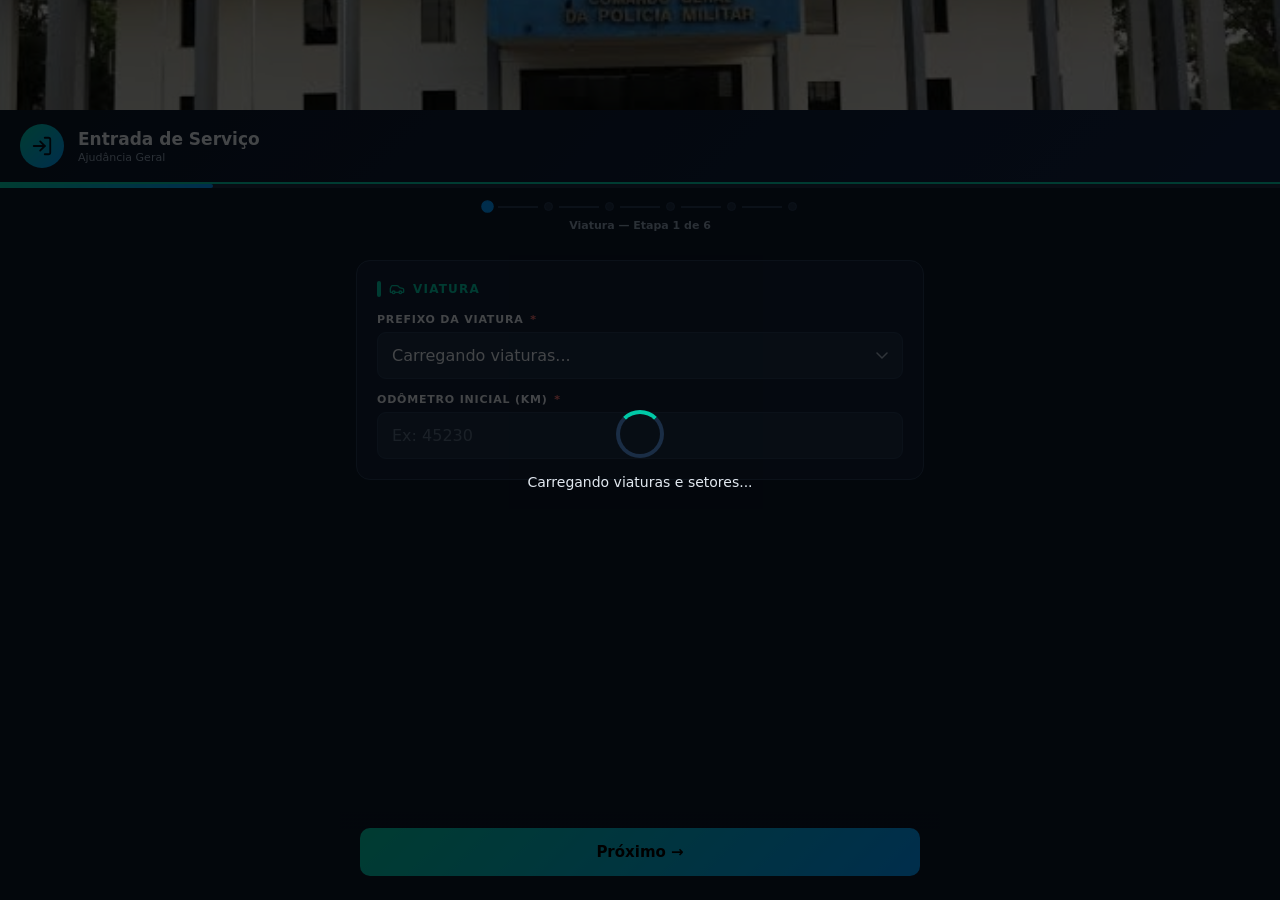
==== commit f9e33e16: "entrada.html" ====
--- a/entrada.html
+++ b/entrada.html
@@ -13,7 +13,7 @@
 <img src="comando_geral_banner.jpg" class="banner-bpm" alt="Ajudância Geral" width="678" height="170">
 <div class="hdr">
   <div class="hdr-icon"><svg class="ic" aria-hidden="true" focusable="false"><use href="#i-log-in"></use></svg></div>
-  <div><div class="hdr-title">Entrada de Serviço</div><div class="hdr-sub">Ajudância Geral — P4</div></div>
+  <div><div class="hdr-title">Entrada de Serviço</div><div class="hdr-sub">Ajudância Geral </div></div>
 </div>
 <div class="progress-bar"><div class="progress-fill" id="progressFill" style="width:17%"></div></div>
 <div class="steps-row" id="stepsRow"></div>
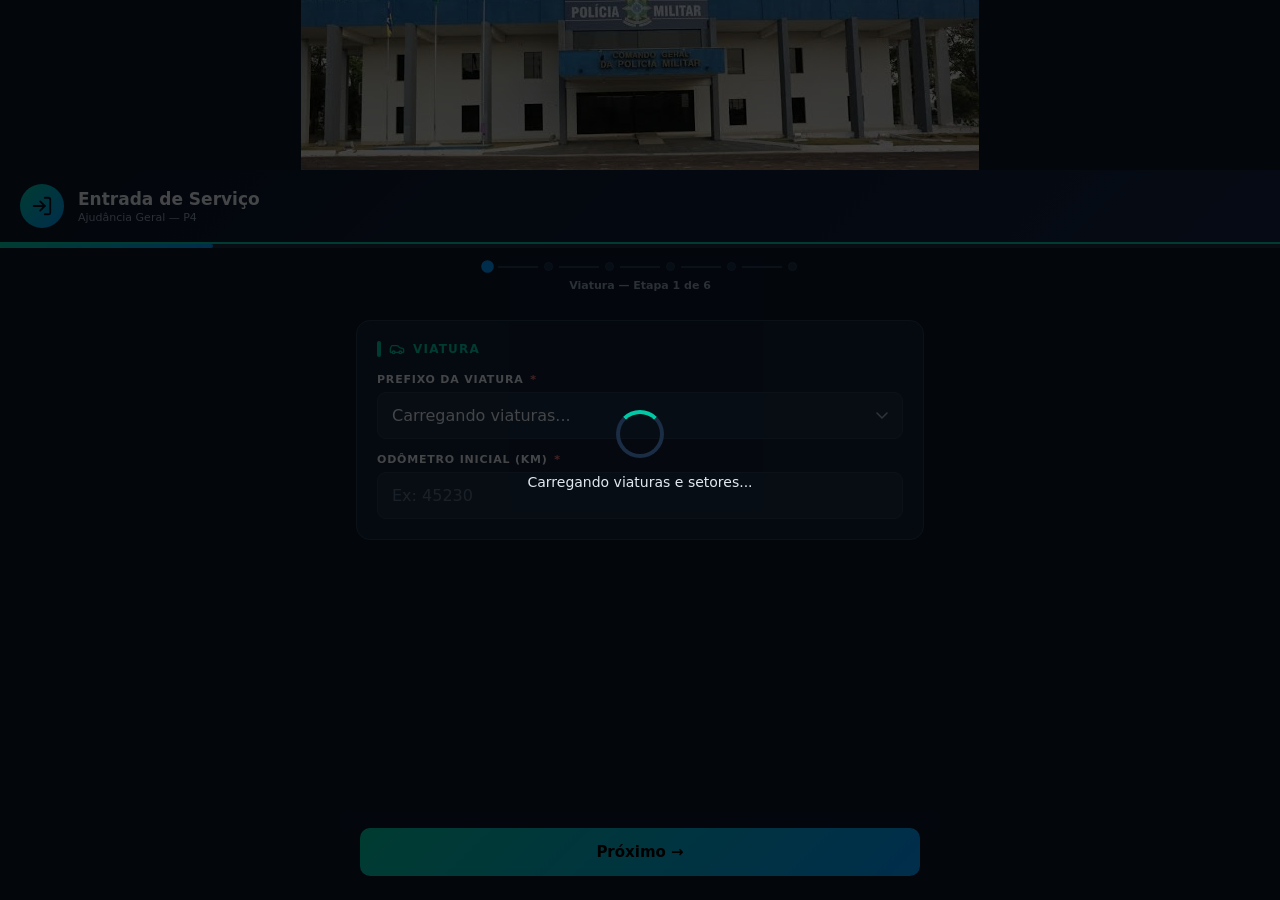
==== commit 5b198d26: "Add files via upload" ====
--- a/entrada.html
+++ b/entrada.html
@@ -7,13 +7,13 @@
 <title>Ajudância Geral — Entrada de Serviço</title>
 <link rel="manifest" href="manifest.json">
 <link rel="apple-touch-icon" href="icon-512.png">
-<link rel="stylesheet" href="common.css?v=2026.11.06.1">
+<link rel="stylesheet" href="common.css?v=2026.11.06.2">
 </head>
 <body class="tema-entrada">
 <img src="comando_geral_banner.jpg" class="banner-bpm" alt="Ajudância Geral" width="678" height="170">
 <div class="hdr">
   <div class="hdr-icon"><svg class="ic" aria-hidden="true" focusable="false"><use href="#i-log-in"></use></svg></div>
-  <div><div class="hdr-title">Entrada de Serviço</div><div class="hdr-sub">Ajudância Geral </div></div>
+  <div><div class="hdr-title">Entrada de Serviço</div><div class="hdr-sub">Ajudância Geral — P4</div></div>
 </div>
 <div class="progress-bar"><div class="progress-fill" id="progressFill" style="width:17%"></div></div>
 <div class="steps-row" id="stepsRow"></div>
@@ -232,7 +232,7 @@
 </div>
 <div class="loading-ov" id="loadingOv"><div class="loading-spin"></div><div class="loading-txt" id="loadingTxt">Carregando...</div></div>
 
-<script src="common.js?v=2026.11.06.1"></script>
+<script src="common.js?v=2026.11.06.2"></script>
 <script>if(!window.GAR){document.body.innerHTML='<div style="padding:30px;color:#fff;font-family:sans-serif;line-height:1.6"><h2>Arquivos incompletos</h2><p>O arquivo common.js não foi encontrado. Publique common.js, common.css e comando_geral_banner.jpg na mesma pasta de entrada.html e saida.html.</p></div>';throw new Error('common.js ausente');}</script>
 <script>
 (function () {
--- a/common.css
+++ b/common.css
@@ -12,7 +12,7 @@
 *{margin:0;padding:0;box-sizing:border-box;-webkit-tap-highlight-color:transparent}
 html,body{min-height:100vh;background:var(--bg);color:var(--txt);font-family:'Segoe UI',system-ui,-apple-system,Roboto,sans-serif}
 body{-webkit-text-size-adjust:100%}
-.banner-bpm{width:100%;display:block;object-fit:cover;max-height:110px;height:auto}
+.banner-bpm{width:100%;max-width:678px;height:auto;display:block;margin:0 auto}
 .hdr{background:linear-gradient(135deg,var(--hdr1),var(--hdr2));border-bottom:2px solid var(--ac);padding:14px 20px;display:flex;align-items:center;gap:14px;position:sticky;top:0;z-index:100}
 .hdr-icon{width:44px;height:44px;border-radius:50%;background:linear-gradient(135deg,var(--ac),var(--ac2));display:flex;align-items:center;justify-content:center;font-size:20px;flex-shrink:0}
 .hdr-title{font-size:17px;font-weight:700}.hdr-sub{font-size:11px;color:var(--txt2);margin-top:2px}
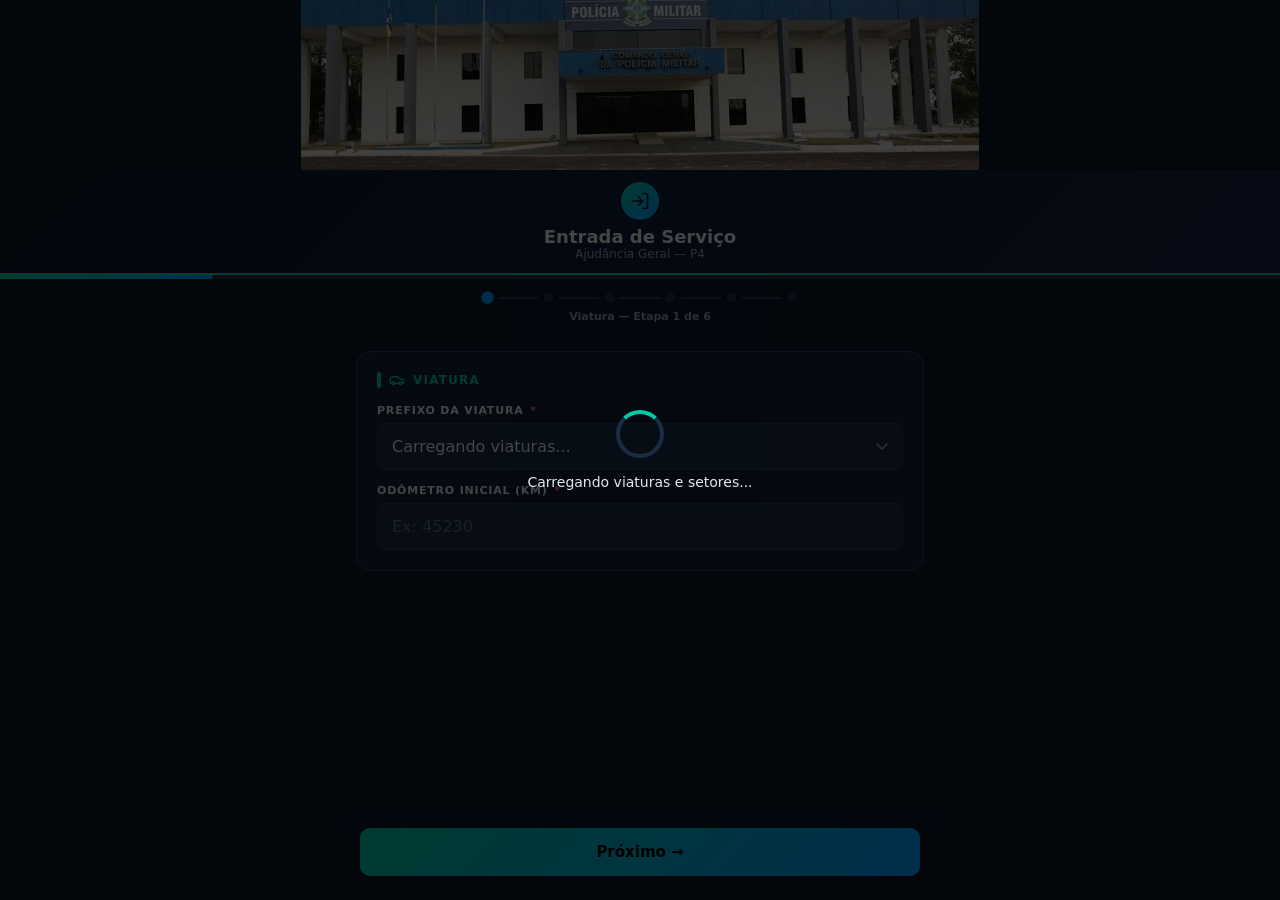
==== commit 59000961: "Add files via upload" ====
--- a/entrada.html
+++ b/entrada.html
@@ -7,7 +7,7 @@
 <title>Ajudância Geral — Entrada de Serviço</title>
 <link rel="manifest" href="manifest.json">
 <link rel="apple-touch-icon" href="icon-512.png">
-<link rel="stylesheet" href="common.css?v=2026.11.06.2">
+<link rel="stylesheet" href="common.css?v=2026.11.06.3">
 </head>
 <body class="tema-entrada">
 <img src="comando_geral_banner.jpg" class="banner-bpm" alt="Ajudância Geral" width="678" height="170">
@@ -232,7 +232,7 @@
 </div>
 <div class="loading-ov" id="loadingOv"><div class="loading-spin"></div><div class="loading-txt" id="loadingTxt">Carregando...</div></div>
 
-<script src="common.js?v=2026.11.06.2"></script>
+<script src="common.js?v=2026.11.06.3"></script>
 <script>if(!window.GAR){document.body.innerHTML='<div style="padding:30px;color:#fff;font-family:sans-serif;line-height:1.6"><h2>Arquivos incompletos</h2><p>O arquivo common.js não foi encontrado. Publique common.js, common.css e comando_geral_banner.jpg na mesma pasta de entrada.html e saida.html.</p></div>';throw new Error('common.js ausente');}</script>
 <script>
 (function () {
--- a/common.css
+++ b/common.css
@@ -187,3 +187,10 @@
 .fila-item.err{color:#fca5a5}
 .fila-acoes{display:flex;gap:8px;flex-wrap:wrap}
 .fila-banner button{padding:7px 12px;border-radius:8px;border:1px solid currentColor;background:transparent;color:inherit;font:inherit;font-size:12px;font-weight:700;cursor:pointer;min-height:34px}
+
+/* cabeçalho centralizado com o banner */
+.hdr{flex-direction:column;justify-content:center;text-align:center;gap:6px;padding:12px 20px}
+.hdr-icon{width:38px;height:38px}
+.hdr-icon .ic{width:20px;height:20px}
+.hdr-title{font-size:18px}
+.hdr-sub{font-size:12px;margin-top:0}
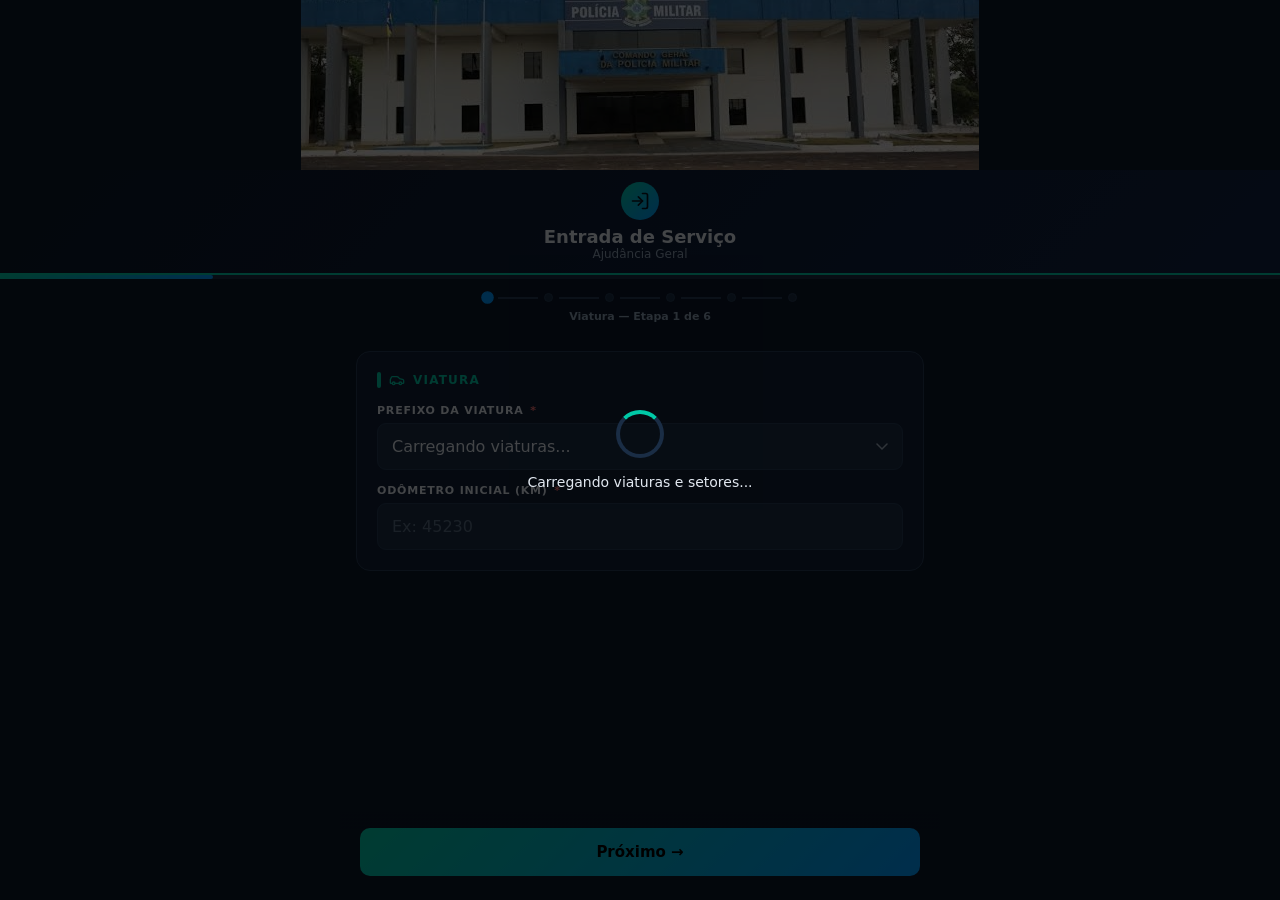
==== commit 4e3b74c3: "entrada.html" ====
--- a/entrada.html
+++ b/entrada.html
@@ -13,7 +13,7 @@
 <img src="comando_geral_banner.jpg" class="banner-bpm" alt="Ajudância Geral" width="678" height="170">
 <div class="hdr">
   <div class="hdr-icon"><svg class="ic" aria-hidden="true" focusable="false"><use href="#i-log-in"></use></svg></div>
-  <div><div class="hdr-title">Entrada de Serviço</div><div class="hdr-sub">Ajudância Geral — P4</div></div>
+  <div><div class="hdr-title">Entrada de Serviço</div><div class="hdr-sub">Ajudância Geral </div></div>
 </div>
 <div class="progress-bar"><div class="progress-fill" id="progressFill" style="width:17%"></div></div>
 <div class="steps-row" id="stepsRow"></div>
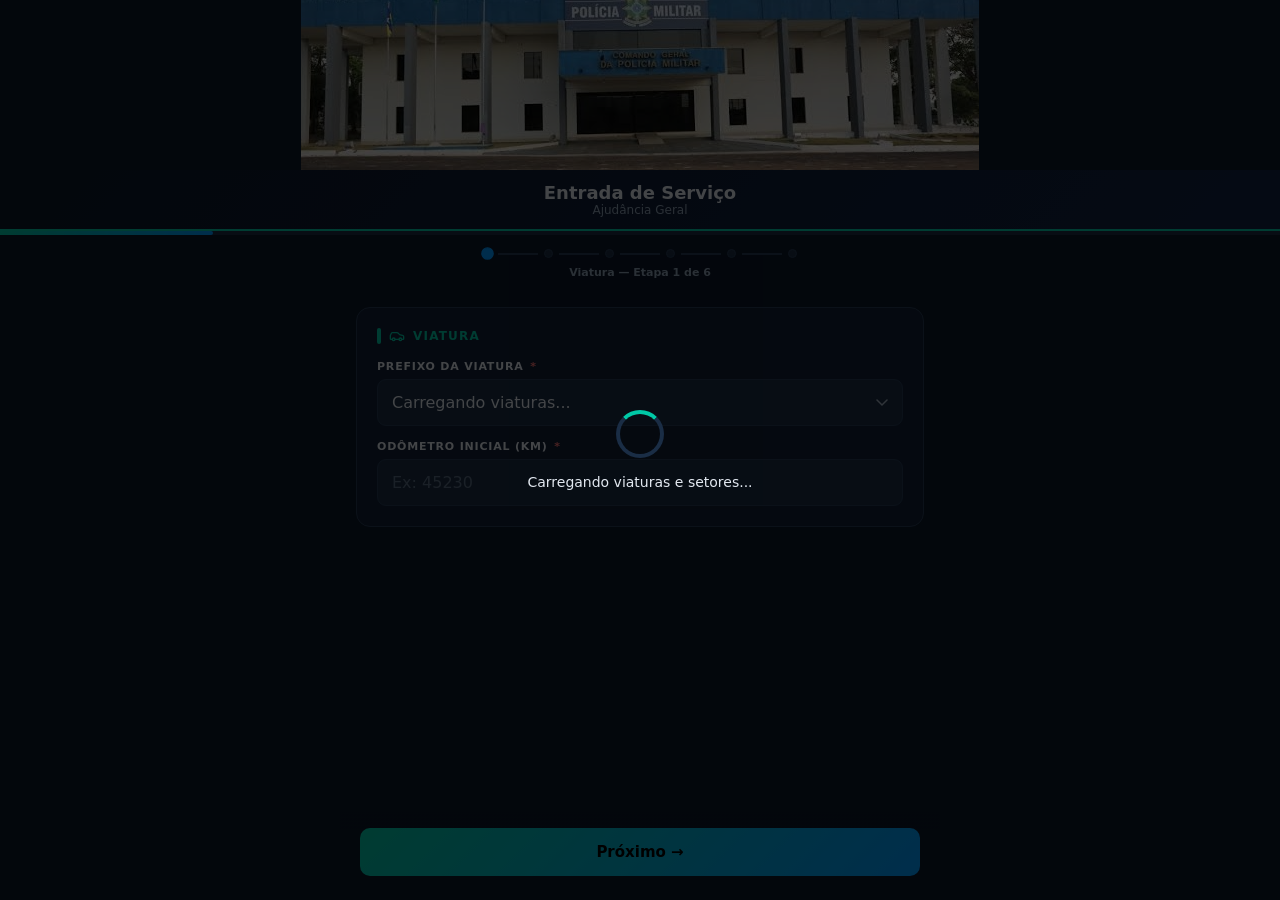
==== commit 3658e5e3: "Add files via upload" ====
--- a/entrada.html
+++ b/entrada.html
@@ -7,13 +7,12 @@
 <title>Ajudância Geral — Entrada de Serviço</title>
 <link rel="manifest" href="manifest.json">
 <link rel="apple-touch-icon" href="icon-512.png">
-<link rel="stylesheet" href="common.css?v=2026.11.06.3">
+<link rel="stylesheet" href="common.css?v=2026.11.06.4">
 </head>
 <body class="tema-entrada">
 <img src="comando_geral_banner.jpg" class="banner-bpm" alt="Ajudância Geral" width="678" height="170">
 <div class="hdr">
-  <div class="hdr-icon"><svg class="ic" aria-hidden="true" focusable="false"><use href="#i-log-in"></use></svg></div>
-  <div><div class="hdr-title">Entrada de Serviço</div><div class="hdr-sub">Ajudância Geral </div></div>
+  <div><div class="hdr-title">Entrada de Serviço</div><div class="hdr-sub">Ajudância Geral</div></div>
 </div>
 <div class="progress-bar"><div class="progress-fill" id="progressFill" style="width:17%"></div></div>
 <div class="steps-row" id="stepsRow"></div>
@@ -232,7 +231,7 @@
 </div>
 <div class="loading-ov" id="loadingOv"><div class="loading-spin"></div><div class="loading-txt" id="loadingTxt">Carregando...</div></div>
 
-<script src="common.js?v=2026.11.06.3"></script>
+<script src="common.js?v=2026.11.06.4"></script>
 <script>if(!window.GAR){document.body.innerHTML='<div style="padding:30px;color:#fff;font-family:sans-serif;line-height:1.6"><h2>Arquivos incompletos</h2><p>O arquivo common.js não foi encontrado. Publique common.js, common.css e comando_geral_banner.jpg na mesma pasta de entrada.html e saida.html.</p></div>';throw new Error('common.js ausente');}</script>
 <script>
 (function () {
--- a/common.css
+++ b/common.css
@@ -190,7 +190,7 @@
 
 /* cabeçalho centralizado com o banner */
 .hdr{flex-direction:column;justify-content:center;text-align:center;gap:6px;padding:12px 20px}
-.hdr-icon{width:38px;height:38px}
+
 .hdr-icon .ic{width:20px;height:20px}
 .hdr-title{font-size:18px}
 .hdr-sub{font-size:12px;margin-top:0}
